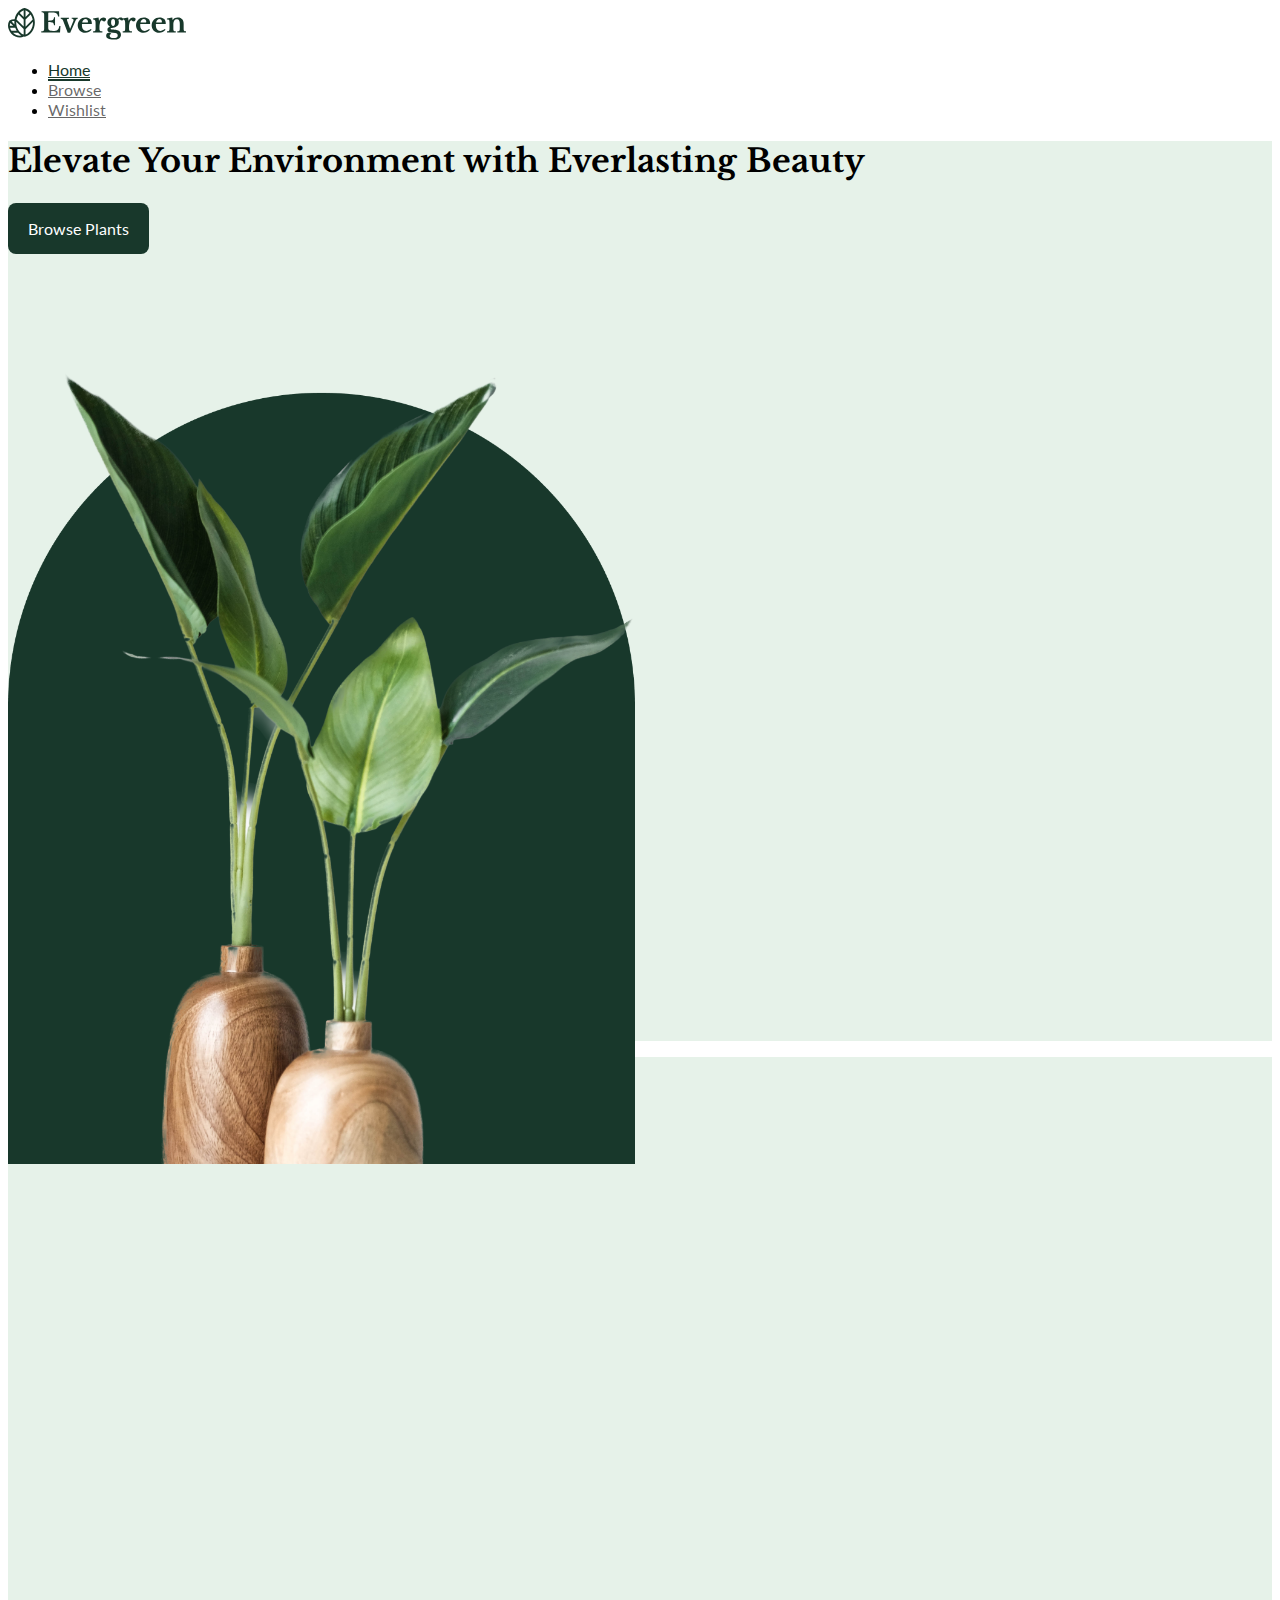
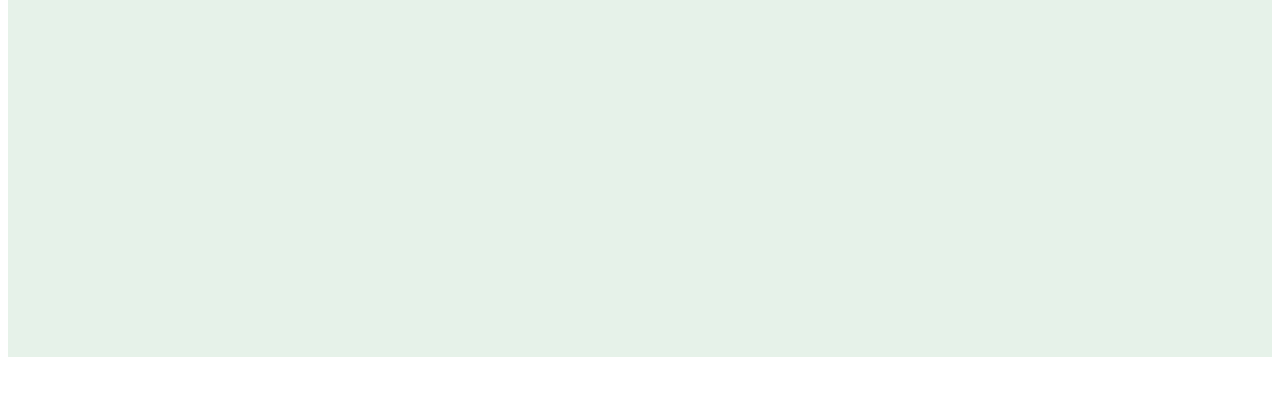
==== index.html @ 4719b51a "fix" ====
<!doctype html>
<html lang="en">
  <head>
    <meta charset="utf-8">
    <meta name="viewport" content="width=device-width, initial-scale=1">
    <title>Plant Shop</title>

    <!-- Style Sheets -->
    <link href="https://cdn.jsdelivr.net/npm/bootstrap@5.3.0/dist/css/bootstrap.min.css" rel="stylesheet" integrity="sha384-9ndCyUaIbzAi2FUVXJi0CjmCapSmO7SnpJef0486qhLnuZ2cdeRhO02iuK6FUUVM" crossorigin="anonymous">
    <link rel="stylesheet" href="styles/main.css">
  </head>
  <body>

    <!-- ------------------------------------------------------------------------------------------------ -->
    <!-- Nav Bar -->

    <nav class="navbar fixed-top">
      <div class="container">
        
        <!-- Logo -->
        <a class="navbar-brand" href="#">
          <img src="assets/Logo.svg" alt="Logo" height="32">
        </a>

        <!-- Nav Items -->
        <ul class="nav">
          <li class="nav-item">
            <a class="nav-link active" aria-current="page" href="index.html">Home</a>
          </li>
          <li class="nav-item">
            <a class="nav-link" href="browse.html">Browse</a>
          </li>
          <li class="nav-item">
            <a class="nav-link" href="wishlist.html">Wishlist</a>
          </li>
        </ul>

      </div>
    </nav>

    <!-- ------------------------------------------------------------------------------------------------ -->
    <!-- Carousel -->

    <div id="carouselExample" class="carousel carousel-dark slide">
      <div class="carousel-inner">
        <!-- Slide 1 -->
        <div class="carousel-item active">
          <div class="container">
            <div class="row full-height">
              <div class="col align-self-center">
                <h1>Elevate Your Environment with Everlasting Beauty</h1>
                <button class="mt-4">Browse Plants</button>
              </div>
              <div class="col align-self-end">
                <img src="assets/hero-image.png" class="hero-image" id="hero-image">
              </div>
            </div>
          </div>
        </div>

        <!-- Slide 2 -->
        <div class="carousel-item full-height">
          <p>Slide 2</p>
        </div>

      </div>

      <!-- Carousel Controls -->
      <button class="carousel-control-prev" type="button" data-bs-target="#carouselExample" data-bs-slide="prev">
        <span class="carousel-control-prev-icon" aria-hidden="true"></span>
        <span class="visually-hidden">Previous</span>
      </button>
      <button class="carousel-control-next" type="button" data-bs-target="#carouselExample" data-bs-slide="next">
        <span class="carousel-control-next-icon" aria-hidden="true"></span>
        <span class="visually-hidden">Next</span>
      </button>
    </div>

    <!-- Javascript -->
    <script src="https://cdn.jsdelivr.net/npm/@popperjs/core@2.11.8/dist/umd/popper.min.js" integrity="sha384-I7E8VVD/ismYTF4hNIPjVp/Zjvgyol6VFvRkX/vR+Vc4jQkC+hVqc2pM8ODewa9r" crossorigin="anonymous"></script>
    <script src="https://cdn.jsdelivr.net/npm/bootstrap@5.3.0/dist/js/bootstrap.min.js" integrity="sha384-fbbOQedDUMZZ5KreZpsbe1LCZPVmfTnH7ois6mU1QK+m14rQ1l2bGBq41eYeM/fS" crossorigin="anonymous"></script>
    <script src="https://ajax.googleapis.com/ajax/libs/jquery/3.7.0/jquery.min.js"></script>
    <script src="scripts/main.js"></script>

  </body>
</html>
---- styles/main.css ----
@import url('https://fonts.googleapis.com/css2?family=Lato&family=Libre+Baskerville:wght@700&display=swap');

/* ---------------------------------------- */
/* Global Styles */

/* Fonts */
h1,h2,h3,h4,h5,h6 {
    font-family: 'Libre Baskerville', serif;
}

p {
    font-family: 'Lato', sans-serif;
    font-size: 16px;
}

/* Spacing */
.full-height {
    height: 100vh;
}

/* ---------------------------------------- */
/* Components */

button {
    border: none;
    padding: 16px 20px;
    border-radius: 8px;
    background: #18382B;
    font-family: 'Lato', sans-serif;
    font-size: 16px;
    color: white;
}

/* ---------------------------------------- */
/* Bootstrap Component Overrides */

/* Navigation */

.nav-link {
    font-family: 'Lato', sans-serif;
    color: rgba(0, 0, 0, 0.60);
}

.nav-link:hover {
    color: #18382B;
}

.nav-link.active {
    border-bottom: 2px solid #18382B;
    color: #18382B;
}


/* Carousel */

.carousel-item {
    background-color: #E6F2E9;
}

.carousel-control-next, .carousel-control-prev {
    top: auto;
    right: auto;
    left: 24px;
    bottom: 24px;
    width: auto;
    background-color: white;
    padding: 12px;
    border-radius: 50%;
}

.carousel-control-next {
    left: 84px;
}

/* Card */

.card {
    border-radius: 150px 150px 12px 12px;
    background: #F3F3F3;
    text-align: center;
    height: 440px;
    border: none;
}

.card-img-top {
    width:auto;
    height:320px;
    margin: auto;
    transition: all .3s cubic-bezier(0.075, 0.82, 0.165, 1); 
}

.card-img-top.small {
    height:200px;
}

.card-text {
    color: #18382B;
}

/* ---------------------------------------------------------------- */
/* Home Page */

.hero-image {
    height: 90vh; 
    position: relative;
    bottom: -100px;
}
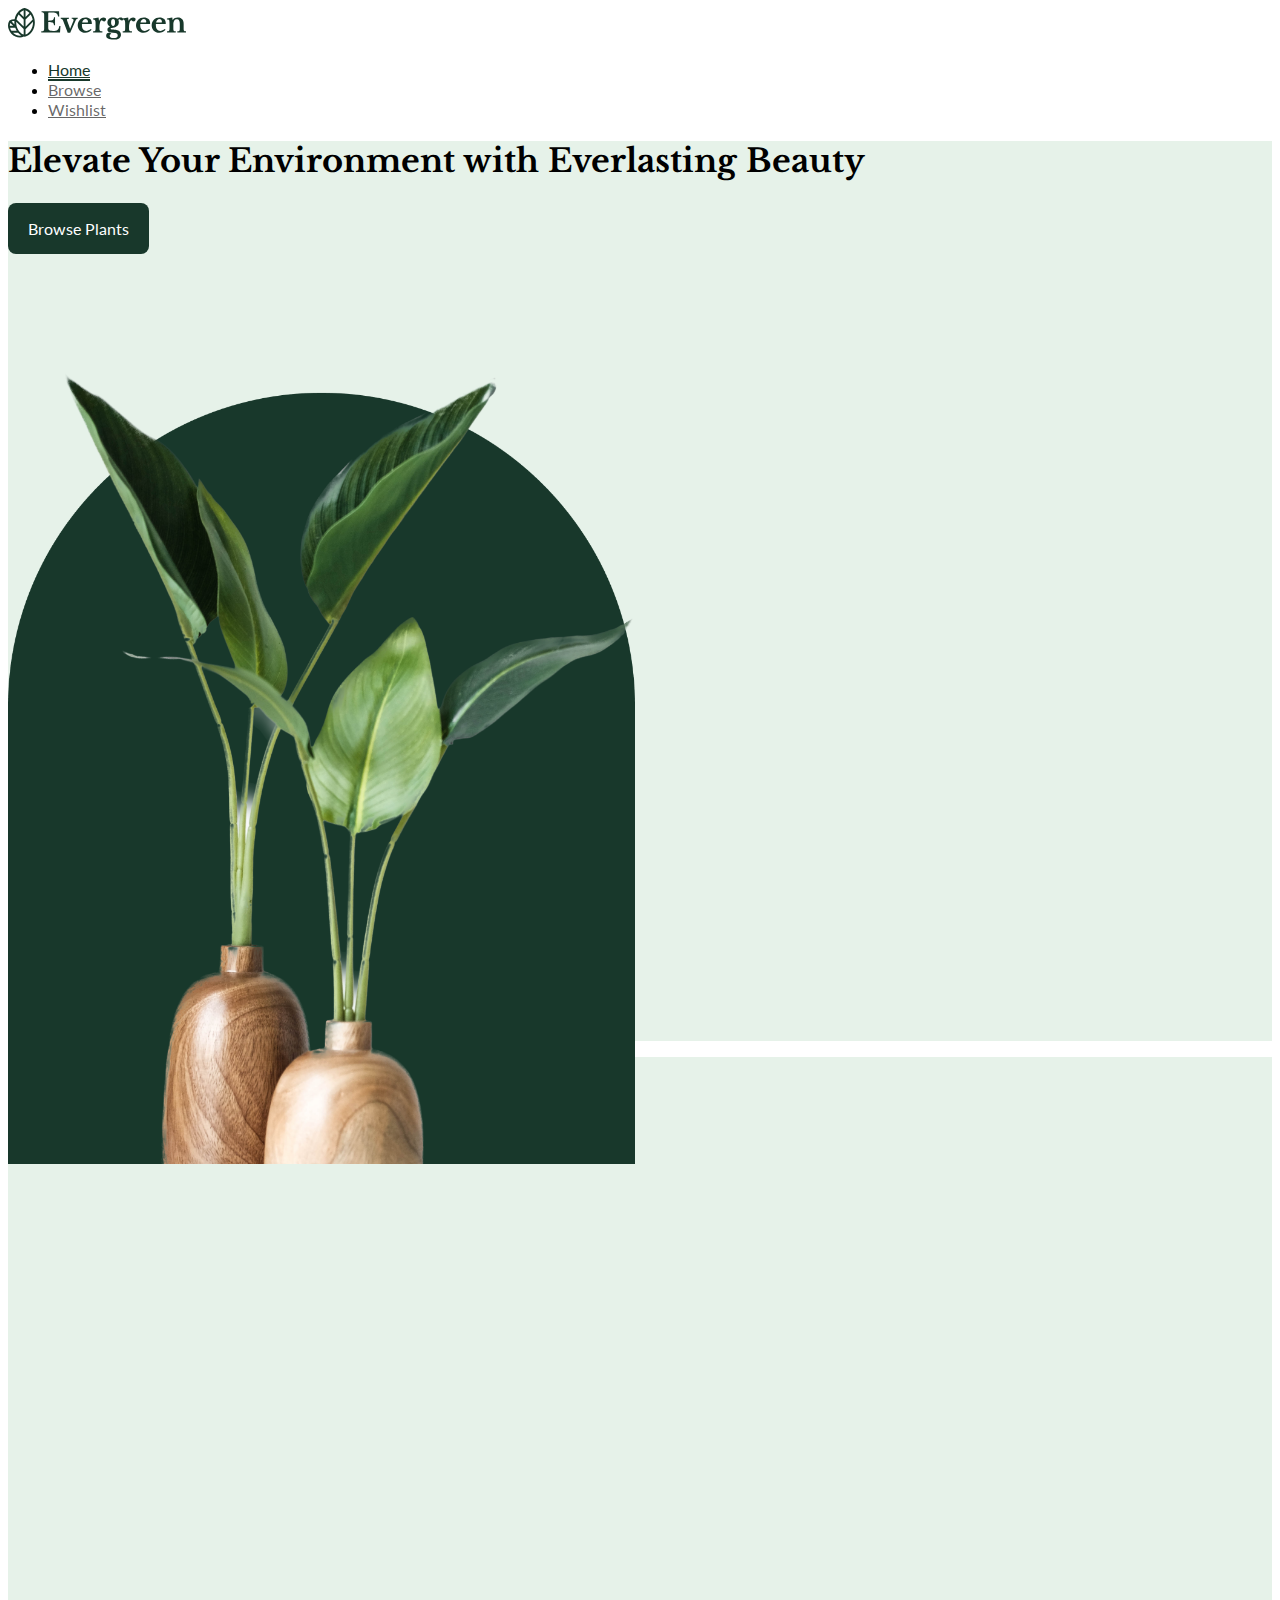
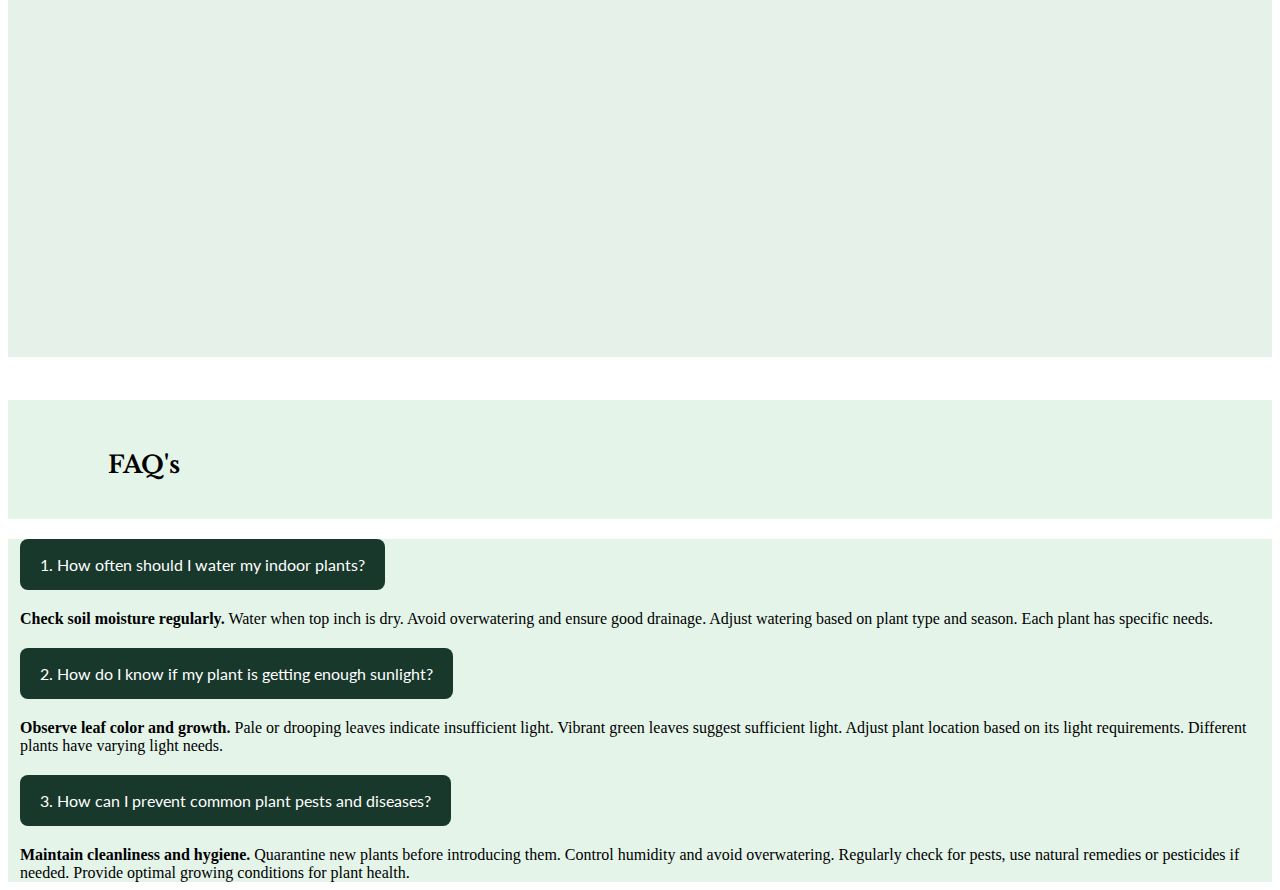
==== commit 715995d3: "start scrip" ====
--- a/index.html
+++ b/index.html
@@ -76,6 +76,48 @@
       </button>
     </div>
 
+<!-- accordion -->
+<div class="sectionheed">
+    <h2 >FAQ's</h2>
+</div>
+    <div class="accordion" id="accordionExample">
+        <div class="accordion-item">
+          <h2 class="accordion-header">
+            <button class="accordion-button" type="button" data-bs-toggle="collapse" data-bs-target="#collapseOne" aria-expanded="true" aria-controls="collapseOne">
+              1. How often should I water my indoor plants?
+            </button>
+          </h2>
+          <div id="collapseOne" class="accordion-collapse collapse" data-bs-parent="#accordionExample">
+            <div class="accordion-body">
+              <strong>Check soil moisture regularly.</strong> Water when top inch is dry. Avoid overwatering and ensure good drainage. Adjust watering based on plant type and season. Each plant has specific needs.</div>
+          </div>
+        </div>
+        <div class="accordion-item">
+          <h2 class="accordion-header">
+            <button class="accordion-button collapsed" type="button" data-bs-toggle="collapse" data-bs-target="#collapseTwo" aria-expanded="false" aria-controls="collapseTwo">
+              2. How do I know if my plant is getting enough sunlight?
+            </button>
+          </h2>
+          <div id="collapseTwo" class="accordion-collapse collapse" data-bs-parent="#accordionExample">
+            <div class="accordion-body">
+              <strong>Observe leaf color and growth.</strong> Pale or drooping leaves indicate insufficient light. Vibrant green leaves suggest sufficient light. Adjust plant location based on its light requirements. Different plants have varying light needs.
+            </div>
+          </div>
+        </div>
+        <div class="accordion-item">
+          <h2 class="accordion-header">
+            <button class="accordion-button collapsed" type="button" data-bs-toggle="collapse" data-bs-target="#collapseThree" aria-expanded="false" aria-controls="collapseThree">
+              3. How can I prevent common plant pests and diseases?
+            </button>
+          </h2>
+          <div id="collapseThree" class="accordion-collapse collapse" data-bs-parent="#accordionExample">
+            <div class="accordion-body">
+              <strong>Maintain cleanliness and hygiene.</strong> Quarantine new plants before introducing them. Control humidity and avoid overwatering. Regularly check for pests, use natural remedies or pesticides if needed. Provide optimal growing conditions for plant health. 
+            </div>
+          </div>
+        </div>
+      </div>
+
     <!-- Javascript -->
     <script src="https://cdn.jsdelivr.net/npm/@popperjs/core@2.11.8/dist/umd/popper.min.js" integrity="sha384-I7E8VVD/ismYTF4hNIPjVp/Zjvgyol6VFvRkX/vR+Vc4jQkC+hVqc2pM8ODewa9r" crossorigin="anonymous"></script>
     <script src="https://cdn.jsdelivr.net/npm/bootstrap@5.3.0/dist/js/bootstrap.min.js" integrity="sha384-fbbOQedDUMZZ5KreZpsbe1LCZPVmfTnH7ois6mU1QK+m14rQ1l2bGBq41eYeM/fS" crossorigin="anonymous"></script>
--- a/styles/main.css
+++ b/styles/main.css
@@ -104,4 +104,23 @@
     height: 90vh; 
     position: relative;
     bottom: -100px;
+}
+
+.accordion{
+    padding-left: 12px;
+    padding-right: 12px;
+    background-color: rgba(203, 233, 212, 0.516);
+}
+
+.sectionheed{
+    padding-left: 100px;
+    background-color: rgba(203, 233, 212, 0.516);
+    padding-top: 30px;
+    padding-bottom: 20px;
+}
+
+.table{
+    margin-top: 200px;
+    margin-left: 100px;
+    margin-right: 300px;
 }